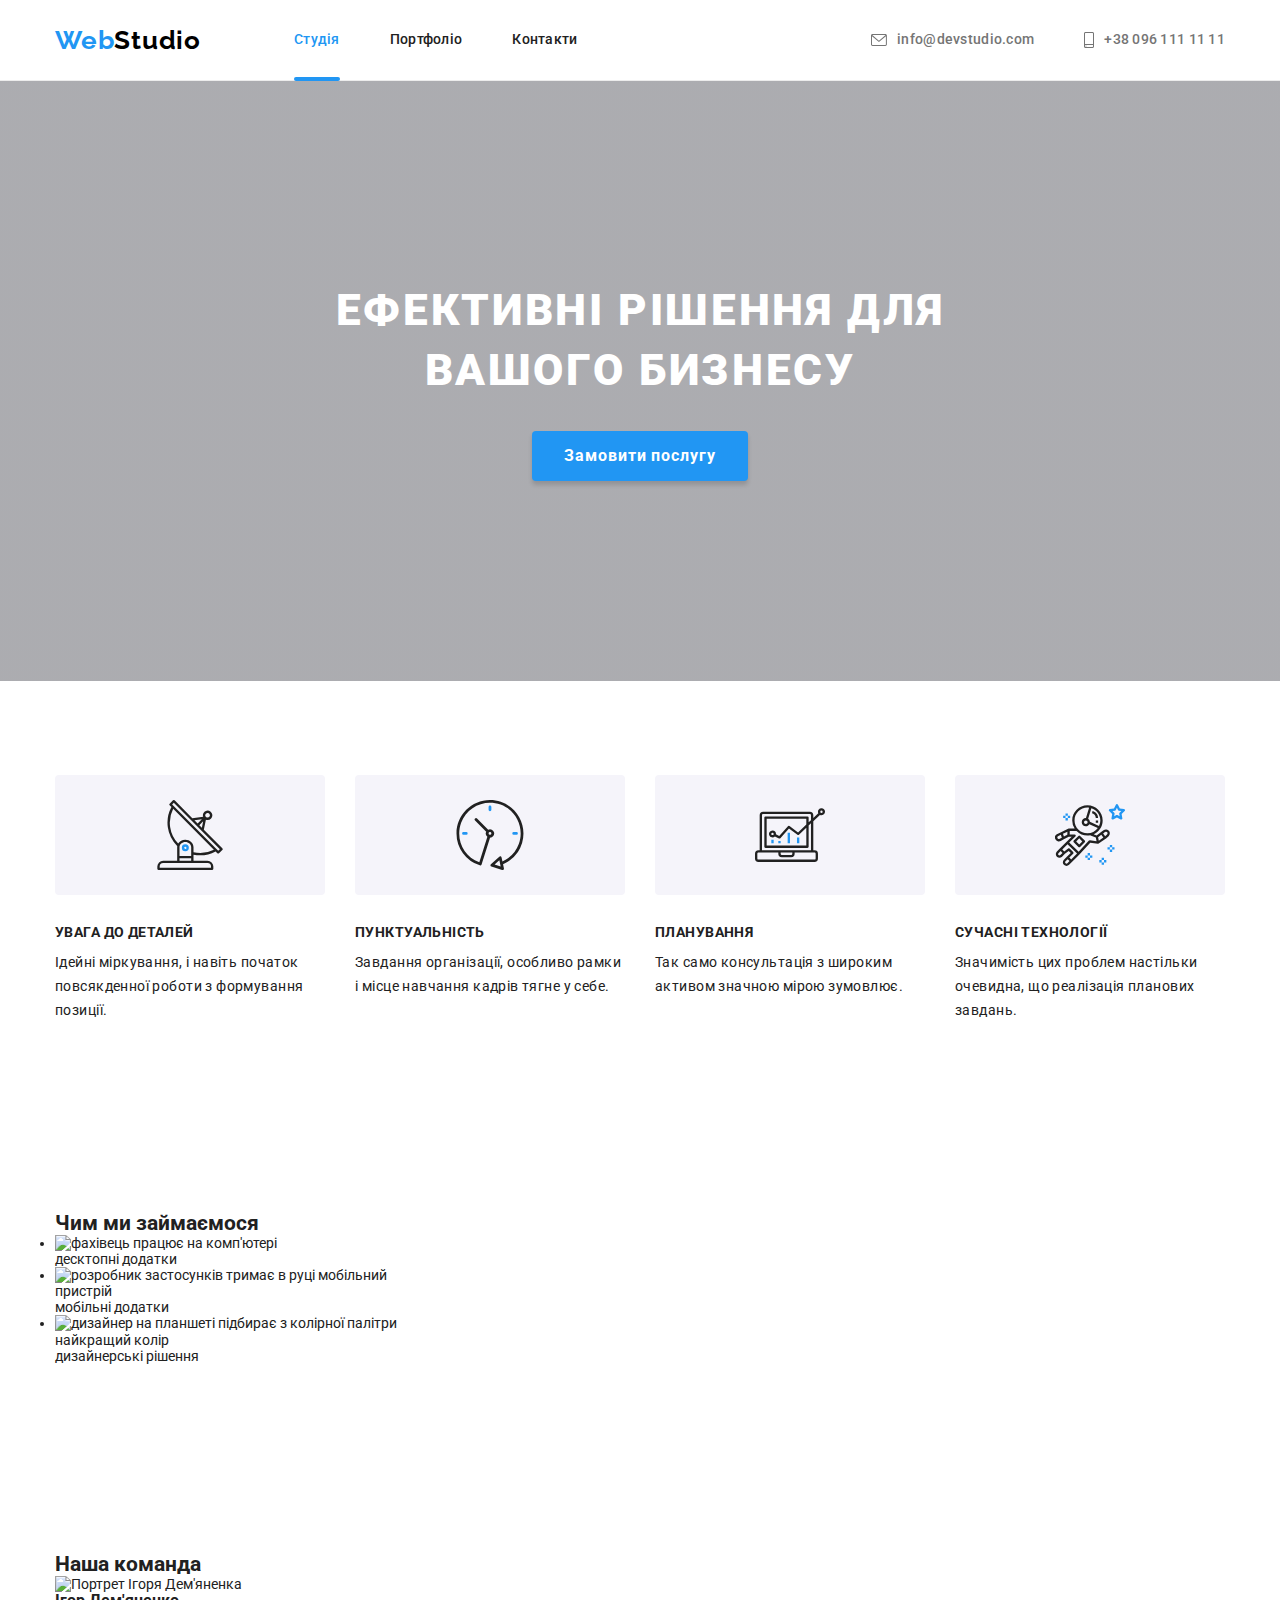
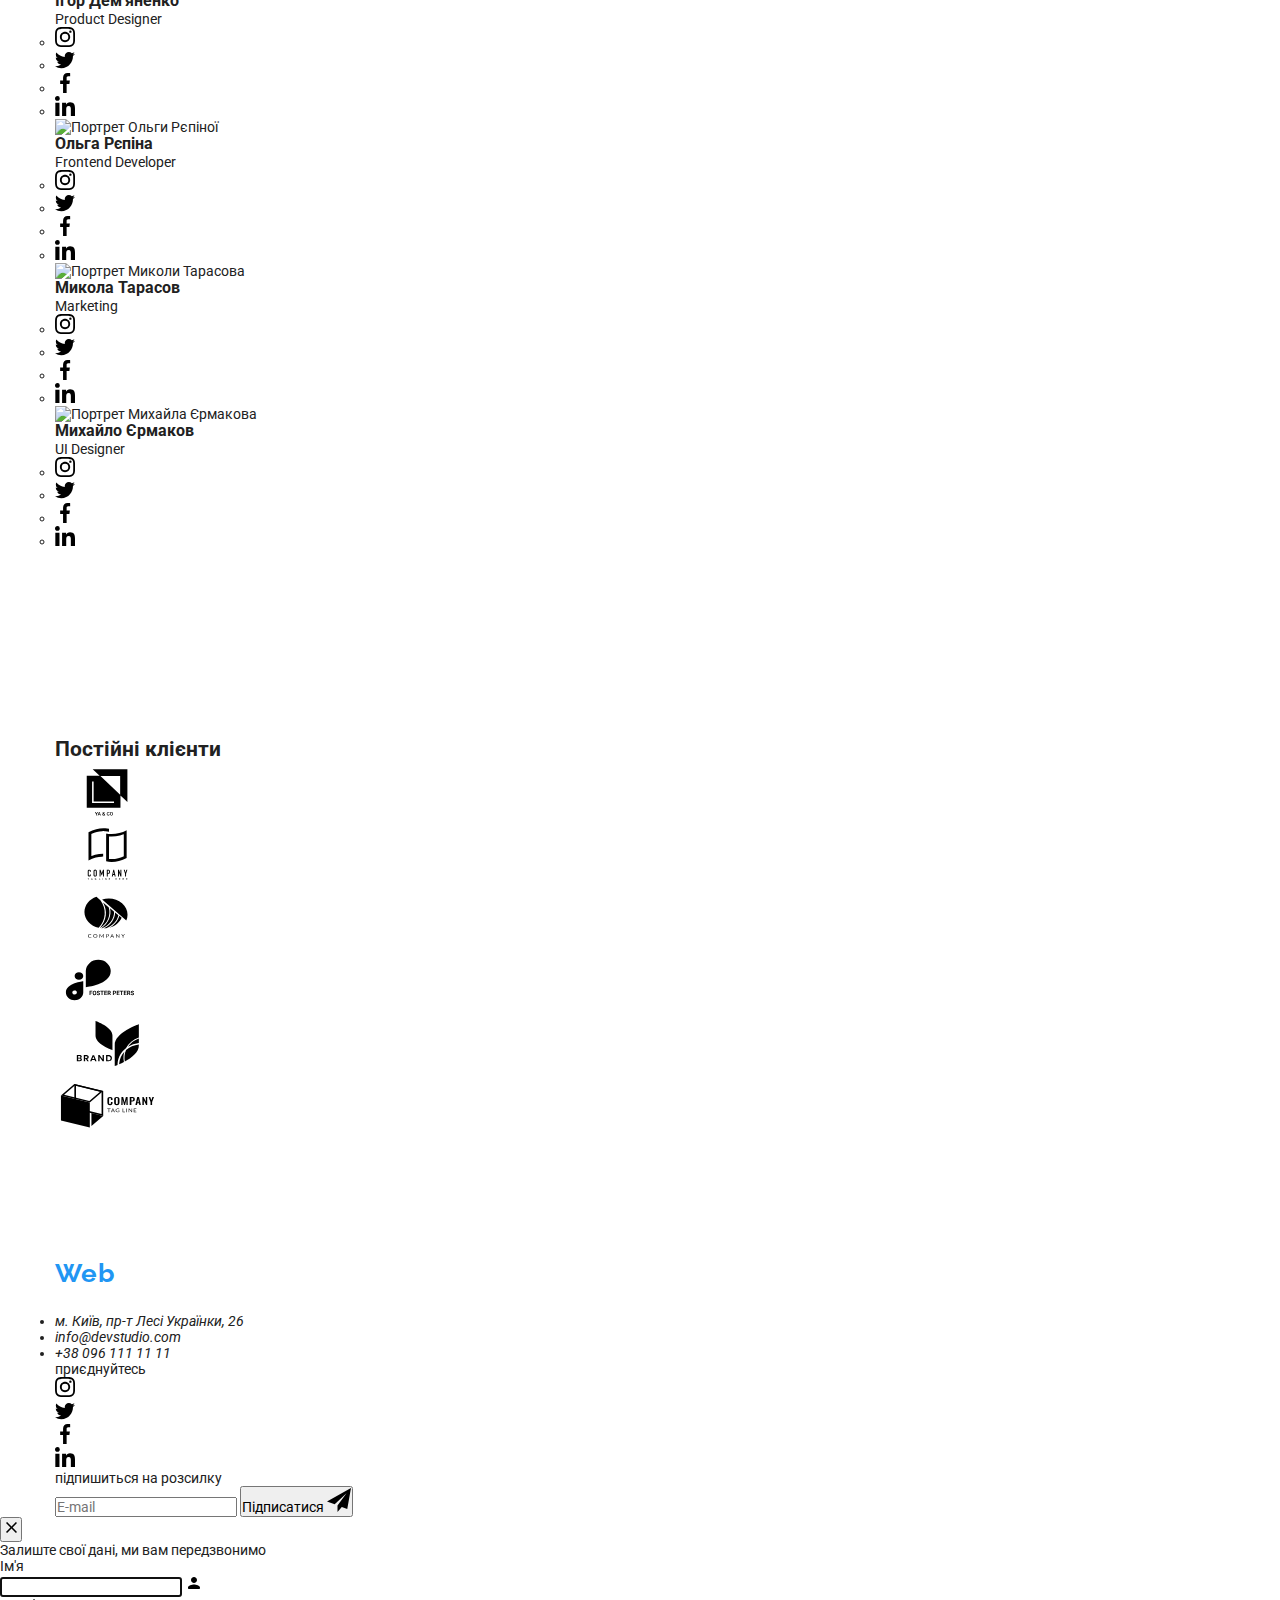
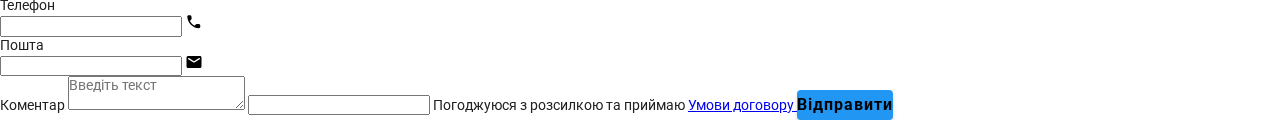
==== indexbem.html @ 8f5e022a "bem markup, SASS header, hero, features added" ====
<!DOCTYPE html>
<html lang="uk">
  <head>
    <meta charset="UTF-8" />
    <meta http-equiv="X-UA-Compatible" content="IE=edge" />
    <meta name="viewport" content="width=device-width, initial-scale=1.0" />
    <link rel="preconnect" href="https://fonts.googleapis.com" />
    <link rel="preconnect" href="https://fonts.gstatic.com" crossorigin />
    <link
      href="https://fonts.googleapis.com/css2?family=Raleway:wght@700&family=Roboto:wght@400;500;700;900&display=swap"
      rel="stylesheet"
    />
    <link
      rel="stylesheet"
      href="https://cdnjs.cloudflare.com/ajax/libs/modern-normalize/1.1.0/modern-normalize.min.css"
    />
    <title>Студія</title>
   <link rel="stylesheet" href="./css/main.min.css" />
  </head>
  <body>
    <header class="header">
      <div class="container">
        <nav class="header__nav">
          <a class="logo link" href="./index.html" lang="en"
            >Web<span class="logo--dark">Studio</span></a
          >
          <ul class="navigation list">
            <li class="navigation__item">
              <a class="navigation__link--current link" href="./index.html">Студія</a>
            </li>
            <li class="navigation__item">
              <a class="navigation__link link" href="./portfolio.html">Портфоліо</a>
            </li>
            <li class="navigation__item">
              <a class="navigation__link link" href="#">Контакти</a>
            </li>
          </ul>
        </nav>
        <ul class="header__contacts contacts list">
          <li class="contacts__item">
            <a class="contacts__link link" href="mailto:info@devstudio.com">
              <svg class="contacts__icon icon" width="16" height="12">
                <use href="./images/icons-sprite.svg#icon-envelope"></use>
              </svg>
              info@devstudio.com</a
            >
          </li>
          <li class="contacts__item">
            <a class="contacts__link link" href="tel:+380961111111">
              <svg class="contacts__icon icon" width="10" height="16">
                <use href="./images/icons-sprite.svg#icon-smartphone"></use>
              </svg>
              +38 096 111 11 11</a
            >
          </li>
        </ul>
      </div>
    </header>
    <main>
      <section class="hero">
        <div class="container">
          <h1 class="hero__title">Ефективні рішення для вашого бизнесу</h1>
          <button class="hero__btn btn" type="button" data-modal-open>
            Замовити послугу
          </button>
        </div>
      </section>
      <section class="section features">
        <div class="container">
          <h2 class="features__title visually-hidden">Особливості</h2>
          <ul class="features__list list">
            <li class="features__item">
              <div class="features__container">
                <svg width="70" height="70">
                  <use href="./images/icons-sprite.svg#icon-antenna"></use>
                </svg>
              </div>
              <h3 class="features__title">Увага до деталей</h3>
              <p class="features__text">
                Ідейні міркування, і навіть початок повсякденної роботи з
                формування позиції.
              </p>
            </li>
            <li class="features__item">
              <div class="features__container">
                <svg width="70" height="70">
                  <use href="./images/icons-sprite.svg#icon-clock"></use>
                </svg>
              </div>
              <h3 class="features__title">Пунктуальність</h3>
              <p class="features__text">
                Завдання організації, особливо рамки і місце навчання кадрів
                тягне у себе.
              </p>
            </li>
            <li class="features__item">
              <div class="features__container">
                <svg width="70" height="70">
                  <use href="./images/icons-sprite.svg#icon-diagram"></use>
                </svg>
              </div>
              <h3 class="features__title">Планування</h3>
              <p class="features__text">
                Так само консультація з широким активом значною мірою зумовлює.
              </p>
            </li>
            <li class="features__item">
              <div class="features__container">
                <svg width="70" height="70">
                  <use href="./images/icons-sprite.svg#icon-astronaut"></use>
                </svg>
              </div>
              <h3 class="features__title">Сучасні технології</h3>
              <p class="features__text">
                Значимість цих проблем настільки очевидна, що реалізація
                планових завдань.
              </p>
            </li>
          </ul>
        </div>
      </section>
      <section class="section activities">
        <div class="container">
          <h2 class="activities__title">Чим ми займаємося</h2>
          <ul class="activities__list">
            <li class="activities__item">
              <div class="thumb">
                <img
                  src="./images/box1.jpg"
                  alt="фахівець працює на комп'ютері"
                  width="370"
                />
                <span class="label">десктопні додатки</span>
              </div>
            </li>
            <li class="activities__item">
              <div class="thumb">
                <img
                  src="./images/box2.jpg"
                  alt="розробник застосунків тримає в руці мобільний пристрій"
                  width="370"
                />
                <span class="label">мобільні додатки</span>
              </div>
            </li>
            <li class="activities__item">
              <div class="thumb">
                <img
                  src="./images/box3.jpg"
                  alt="дизайнер на планшеті підбирає з колірної палітри найкращий колір"
                  width="370"
                />
                <span class="label">дизайнерські рішення</span>
              </div>
            </li>
          </ul>
        </div>
      </section>
      <section class="section team">
        <div class="container">
          <h2 class="team__title">Наша команда</h2>
          <ul class="team__list list">
            <li class="team__item">
              <img
                src="./images/ihor_demianenko.jpg"
                alt="Портрет Ігоря Дем'яненка"
                width="270"
              />
              <div class="team__item-card">
                <h3 class="team__item-title">Ігор Дем'яненко</h3>
                <p class="team__item-text" lang="en">Product Designer</p>
                <ul class="social__list">
                  <li class="social__item">
                    <a
                      class="social__link link"
                      href="https://www.instagram.com/"
                      target="_blank"
                      rel="noopener noreferrer"
                    >
                      <svg class="icon" width="20" height="20">
                        <use
                          href="./images/icons-sprite.svg#icon-instagram"
                        ></use>
                      </svg>
                    </a>
                  </li>
                  <li class="social__item">
                    <a
                      class="social__link link"
                      href="https://www.twitter.com/"
                      target="_blank"
                      rel="noopener noreferrer"
                    >
                      <svg class="icon" width="20" height="20">
                        <use
                          href="./images/icons-sprite.svg#icon-twitter"
                        ></use>
                      </svg>
                    </a>
                  </li>
                  <li class="social__item">
                    <a
                      class="social__link link"
                      href="https://www.facebook.com/"
                      target="_blank"
                      rel="noopener noreferrer"
                    >
                      <svg class="icon" width="20" height="20">
                        <use
                          href="./images/icons-sprite.svg#icon-facebook"
                        ></use>
                      </svg>
                    </a>
                  </li>
                  <li class="social__item">
                    <a
                      class="social__link link"
                      href="https://www.linkedin.com/"
                      target="_blank"
                      rel="noopener noreferrer"
                    >
                      <svg class="icon" width="20" height="20">
                        <use
                          href="./images/icons-sprite.svg#icon-linkedin"
                        ></use>
                      </svg>
                    </a>
                  </li>
                </ul>
              </div>
            </li>
            <li class="team-item">
              <img
                src="./images/olha_repina.jpg"
                alt="Портрет Ольги Рєпіної"
                width="270"
              />
              <div class="team-item-card">
                <h3 class="team-item-title">Ольга Рєпіна</h3>
                <p class="team-text" lang="en">Frontend Developer</p>
                <ul class="social__list">
                  <li class="social__item">
                    <a
                      class="social__link link"
                      href="https://www.instagram.com/"
                      target="_blank"
                      rel="noopener noreferrer"
                    >
                      <svg class="icon" width="20" height="20">
                        <use
                          href="./images/icons-sprite.svg#icon-instagram"
                        ></use>
                      </svg>
                    </a>
                  </li>
                  <li class="social__item">
                    <a
                      class="social__link link"
                      href="https://www.twitter.com/"
                      target="_blank"
                      rel="noopener noreferrer"
                    >
                      <svg class="icon" width="20" height="20">
                        <use
                          href="./images/icons-sprite.svg#icon-twitter"
                        ></use>
                      </svg>
                    </a>
                  </li>
                  <li class="social__item">
                    <a
                      class="social__link link"
                      href="https://www.facebook.com/"
                      target="_blank"
                      rel="noopener noreferrer"
                    >
                      <svg class="icon" width="20" height="20">
                        <use
                          href="./images/icons-sprite.svg#icon-facebook"
                        ></use>
                      </svg>
                    </a>
                  </li>
                  <li class="social__item">
                    <a
                      class="social__link link"
                      href="https://www.linkedin.com/"
                      target="_blank"
                      rel="noopener noreferrer"
                    >
                      <svg class="icon" width="20" height="20">
                        <use
                          href="./images/icons-sprite.svg#icon-linkedin"
                        ></use>
                      </svg>
                    </a>
                  </li>
                </ul>
              </div>
            </li>
            <li class="team-item">
              <img
                src="./images/mykola_tarasov.jpg"
                alt="Портрет Миколи Тарасова"
                width="270"
              />
              <div class="team-item-card">
                <h3 class="team-item-title">Микола Тарасов</h3>
                <p class="team-text" lang="en">Marketing</p>
                <ul class="social__list">
                  <li class="social__item">
                    <a
                      class="social__link link"
                      href="https://www.instagram.com/"
                      target="_blank"
                      rel="noopener noreferrer"
                    >
                      <svg class="icon" width="20" height="20">
                        <use
                          href="./images/icons-sprite.svg#icon-instagram"
                        ></use>
                      </svg>
                    </a>
                  </li>
                  <li class="social__item">
                    <a
                      class="social__link link"
                      href="https://www.twitter.com/"
                      target="_blank"
                      rel="noopener noreferrer"
                    >
                      <svg class="icon" width="20" height="20">
                        <use
                          href="./images/icons-sprite.svg#icon-twitter"
                        ></use>
                      </svg>
                    </a>
                  </li>
                  <li class="social__item">
                    <a
                      class="social__link link"
                      href="https://www.facebook.com/"
                      target="_blank"
                      rel="noopener noreferrer"
                    >
                      <svg class="icon" width="20" height="20">
                        <use
                          href="./images/icons-sprite.svg#icon-facebook"
                        ></use>
                      </svg>
                    </a>
                  </li>
                  <li class="social__item">
                    <a
                      class="social__link link"
                      href="https://www.linkedin.com/"
                      target="_blank"
                      rel="noopener noreferrer"
                    >
                      <svg class="icon" width="20" height="20">
                        <use
                          href="./images/icons-sprite.svg#icon-linkedin"
                        ></use>
                      </svg>
                    </a>
                  </li>
                </ul>
              </div>
            </li>
            <li class="team-item">
              <img
                src="./images/mykhailo_yermakov.jpg"
                alt="Портрет Михайла Єрмакова"
                width="270"
              />
              <div class="team-item-card">
                <h3 class="team-item-title">Михайло Єрмаков</h3>
                <p class="team-text" lang="en">UI Designer</p>
                <ul class="social__list">
                  <li class="social__item">
                    <a
                      class="social__link link"
                      href="https://www.instagram.com/"
                      target="_blank"
                      rel="noopener noreferrer"
                    >
                      <svg class="icon" width="20" height="20">
                        <use
                          href="./images/icons-sprite.svg#icon-instagram"
                        ></use>
                      </svg>
                    </a>
                  </li>
                  <li class="social__item">
                    <a
                      class="social__link link"
                      href="https://www.twitter.com/"
                      target="_blank"
                      rel="noopener noreferrer"
                    >
                      <svg class="icon" width="20" height="20">
                        <use
                          href="./images/icons-sprite.svg#icon-twitter"
                        ></use>
                      </svg>
                    </a>
                  </li>
                  <li class="social__item">
                    <a
                      class="social__link link"
                      href="https://www.facebook.com/"
                      target="_blank"
                      rel="noopener noreferrer"
                    >
                      <svg class="icon" width="20" height="20">
                        <use
                          href="./images/icons-sprite.svg#icon-facebook"
                        ></use>
                      </svg>
                    </a>
                  </li>
                  <li class="social__item">
                    <a
                      class="social__link link"
                      href="https://www.linkedin.com/"
                      target="_blank"
                      rel="noopener noreferrer"
                    >
                      <svg class="icon" width="20" height="20">
                        <use
                          href="./images/icons-sprite.svg#icon-linkedin"
                        ></use>
                      </svg>
                    </a>
                  </li>
                </ul>
              </div>
            </li>
          </ul>
        </div>
      </section>
      <section class="section">
        <div class="container">
          <h2 class="clients__title">Постійні клієнти</h2>
          <ul class="clients__list list">
            <li class="clients__item">
              <a
                class="clients__link"
                href="#"
                target="_blank"
                rel="noopener noreferrer"
              >
                <svg class="icon" width="106" height="60">
                  <use
                    href="./images/icons-sprite.svg#icon-logo-client-1"
                  ></use>
                </svg>
              </a>
            </li>

            <li class="clients__item">
              <a
                class="clients__link"
                href="#"
                target="_blank"
                rel="noopener noreferrer"
              >
                <svg class="icon" width="106" height="60">
                  <use
                    href="./images/icons-sprite.svg#icon-logo-client-2"
                  ></use>
                </svg>
              </a>
            </li>

            <li class="clients__item">
              <a
                class="clients__link"
                href="#"
                target="_blank"
                rel="noopener noreferrer"
              >
                <svg class="icon" width="106" height="60">
                  <use
                    href="./images/icons-sprite.svg#icon-logo-client-3"
                  ></use>
                </svg>
              </a>
            </li>

            <li class="clients__item">
              <a
                class="clients__link"
                href="#"
                target="_blank"
                rel="noopener noreferrer"
              >
                <svg class="icon" width="106" height="60">
                  <use
                    href="./images/icons-sprite.svg#icon-logo-client-4"
                  ></use>
                </svg>
              </a>
            </li>

            <li class="clients__item">
              <a
                class="clients__link"
                href="#"
                target="_blank"
                rel="noopener noreferrer"
              >
                <svg class="icon" width="106" height="60">
                  <use
                    href="./images/icons-sprite.svg#icon-logo-client-5"
                  ></use>
                </svg>
              </a>
            </li>

            <li class="clients__item">
              <a
                class="clients__link"
                href="#"
                target="_blank"
                rel="noopener noreferrer"
              >
                <svg class="icon" width="106" height="60">
                  <use
                    href="./images/icons-sprite.svg#icon-logo-client-6"
                  ></use>
                </svg>
              </a>
            </li>
          </ul>
        </div>
      </section>
    </main>
    <footer class="footer">
      <div class="container footer__container">
        <div class="footer__address">
          <a class="logo link" href="./index.html" lang="en"
            >Web<span class="logo--light">Studio</span></a
          >
          <address class="address">
            <ul class="address__list">
              <li class="address__item">
                <a
                  class="address__link link"
                  href="https://goo.gl/maps/zViUr5ABomGoPzUZA"
                  target="_blank"
                  rel="noopener noreferrer"
                >
                  м. Київ, пр-т Лесі Українки, 26
                </a>
              </li>
              <li class="address__item">
                <a
                  class="address__link link"
                  href="mailto:info@devstudio.com"
                  >info@devstudio.com</a
                >
              </li>
              <li class="address__item">
                <a class="address__link link" href="tel:+380961111111"
                  >+38 096 111 11 11</a
                >
              </li>
            </ul>
          </address>
        </div>
        <div class="socials__container">
          <p class="socials__title">приєднуйтесь</p>
          <ul class="social__list list">
            <li class="social__item">
              <a
                class="social__link link"
                href="https://www.instagram.com/"
                target="_blank"
                rel="noopener noreferrer"
              >
                <svg class="social__icon" width="20" height="20">
                  <use href="./images/icons-sprite.svg#icon-instagram"></use>
                </svg>
              </a>
            </li>
            <li class="social__item">
              <a
                class="social__link link"
                href="https://www.twitter.com/"
                target="_blank"
                rel="noopener noreferrer"
              >
                <svg class="social__icon" width="20" height="20">
                  <use href="./images/icons-sprite.svg#icon-twitter"></use>
                </svg>
              </a>
            </li>
            <li class="social__item">
              <a
                class="social__link link"
                href="https://www.facebook.com/"
                target="_blank"
                rel="noopener noreferrer"
              >
                <svg class="social__icon" width="20" height="20">
                  <use href="./images/icons-sprite.svg#icon-facebook"></use>
                </svg>
              </a>
            </li>
            <li class="social__item">
              <a
                class="social__link link"
                href="https://www.linkedin.com/"
                target="_blank"
                rel="noopener noreferrer"
              >
                <svg class="social__icon" width="20" height="20">
                  <use href="./images/icons-sprite.svg#icon-linkedin"></use>
                </svg>
              </a>
            </li>
          </ul>
        </div>
        <div class="subscribe__container">
          <div class="subscribe__input-wrap">
          <p class="subscribe__title">підпишиться на розсилку</p>
          <form class="subscribe__form" action="#">
            <label class="subscribe__email-label">
              <input class="subscribe__input" type="email" name="subscribe-input" placeholder="E-mail"/>
            </label>
            <button class="subscribe__btn" type="submit">Підписатися
              <svg class="subscribe__btn-icon" width="24" height="24">
                <use href="./images/icons-sprite.svg#icon-send"></use>
              </svg>
            </button>
        </form>

        </div>
      </div>
    </footer>
    <div class=" modal backdrop is-hidden" data-modal>
      <div class="modal__body">
        <button class="modal__close-btn" type="button" data-modal-close>
          <svg class="modal__close-icon" width="18" height="18">
            <use href="./images/icons-sprite.svg#icon-close-btn"></use>
          </svg>
        </button>
        <div class="modal__wrap">
          <p class="modal__title">Залиште свої дані, ми вам передзвонимо</p>
          <form class="form" name="data-form" action="#" >
            
              <label class="form__label" for="username">Ім'я</label>
              <div class="form__input">
                <input id="username" type="text" name="user-data" autofocus />
                <svg class="form__icon" width="18" height="18">
                  <use href="./images/icons-sprite.svg#icon-person"></use>
                </svg>
              </div>

              <label class="form__label" for="usertel">Телефон</label>
              <div class="form__input">
                <input id="usertel" type="tel" name="user-data" />
                <svg class="form__icon" width="18" height="18">
                  <use href="./images/icons-sprite.svg#icon-phone"></use>
                </svg>
              </div>
            
              <label class="form__label" for="useremail">Пошта</label>
              <div class="form__input">
                <input id="useremail" type="email" name="user-data" />
                <svg class="form__icon" width="18" height="18">
                  <use href="./images/icons-sprite.svg#icon-email"></use>
                </svg>
              </div>
            
              <label class="form__label" for="user-comment">Коментар</label>
                <textarea
                id="user-comment"
                type="texrarea"
                name="user-data"
                placeholder="Введіть текст" autocomplete="off"
              ></textarea>
              <label class="checkbox">
                <input class="checkbox__icon accept" width="16" height="15">
                  <use href="./images/icons-sprite.svg#icon-check"></use>
                </svg>
             Погоджуюся з розсилкою та приймаю <a class="checkbox__terms" href="#"> Умови договору </a>
              </label>
              <button class="checkbox__submit btn" type="submit">Відправити</button>
          </form>
      </div>
    </div>
    <script src="./js/modal.js"></script>
  </body>
</html>
---- css/main.min.css ----
*{margin:0;padding:0}body{font-family:"Roboto",sans-serif;font-size:14px;color:#212121;background-color:#fff}.link{text-decoration:none;color:inherit;-webkit-transition:color 250ms cubic-bezier(0.4, 0, 0.2, 1),-webkit-box-shadow 250ms cubic-bezier(0.4, 0, 0.2, 1);transition:color 250ms cubic-bezier(0.4, 0, 0.2, 1),-webkit-box-shadow 250ms cubic-bezier(0.4, 0, 0.2, 1);transition:color 250ms cubic-bezier(0.4, 0, 0.2, 1),box-shadow 250ms cubic-bezier(0.4, 0, 0.2, 1);transition:color 250ms cubic-bezier(0.4, 0, 0.2, 1),box-shadow 250ms cubic-bezier(0.4, 0, 0.2, 1),-webkit-box-shadow 250ms cubic-bezier(0.4, 0, 0.2, 1)}.list{list-style:none}img{display:block;max-width:100%;height:auto}h1,h2,h3,h4,h5,h6{margin:0;padding:0}.visually-hidden{position:absolute;white-space:nowrap;width:1px;height:1px;overflow:hidden;border:0;padding:0;clip:rect(0 0 0 0);-webkit-clip-path:inset(50%);clip-path:inset(50%);margin:-1px}button{cursor:pointer}.section{padding:94px 0}.container{max-width:1200px;margin:0 auto;padding:0 15px}.header{border-bottom:1px solid #ececec}.header__nav{display:-webkit-box;display:-ms-flexbox;display:flex;-webkit-box-align:center;-ms-flex-align:center;align-items:center}.header__contacts{margin-left:auto}.header .container{display:-webkit-box;display:-ms-flexbox;display:flex;-webkit-box-align:center;-ms-flex-align:center;align-items:center}.logo{display:inline-block;font-family:"Raleway",sans-serif;font-weight:700;font-size:26px;line-height:1.19;letter-spacing:.03em;color:#2196f3;padding:24px 0;margin-right:93px}.logo--dark{color:#000}.logo--light{color:#fff}.navigation{display:-webkit-box;display:-ms-flexbox;display:flex;-webkit-box-align:center;-ms-flex-align:center;align-items:center;gap:50px}.navigation__link,.navigation__link--current{display:block;padding:32px 0;font-weight:500;line-height:1.14;letter-spacing:.02em}.navigation__link:hover,.navigation__link:focus,.navigation__link--current:hover,.navigation__link--current:focus{color:#2196f3}.navigation__link--current,.navigation__link--current--current{position:relative;color:#2196f3}.navigation__link--current::after,.navigation__link--current--current::after{display:inline-block;position:absolute;content:"";width:100%;height:4px;left:0;bottom:-1px;background-color:#2196f3;border-radius:2px}.contacts{display:-webkit-box;display:-ms-flexbox;display:flex;-webkit-box-align:center;-ms-flex-align:center;align-items:center;color:#757575;margin-left:auto;gap:50px}.contacts__item{display:-webkit-box;display:-ms-flexbox;display:flex;-webkit-box-align:center;-ms-flex-align:center;align-items:center;gap:50px}.contacts__link{display:-webkit-box;display:-ms-flexbox;display:flex;-webkit-box-align:center;-ms-flex-align:center;align-items:center;font-weight:500;line-height:1.14;letter-spacing:.02em;padding:32px 0;gap:10px}.contacts__link:hover,.contacts__link:focus{color:#2196f3}.contacts__icon{fill:currentColor}.hero{background-color:var(--hero-bg-color);background-image:-webkit-gradient(linear, left top, left bottom, from(rgba(47, 48, 58, 0.4)), to(rgba(47, 48, 58, 0.4))),url("../images/hero-bg-img.jpg");background-image:linear-gradient(rgba(47, 48, 58, 0.4), rgba(47, 48, 58, 0.4)),url("../images/hero-bg-img.jpg");max-width:1600px;background-repeat:no-repeat;background-size:cover;background-position:center;margin:0 auto;padding:200px 0;text-align:center}.hero__title{margin:0 auto 30px;max-width:696px;font-weight:900;font-size:44px;line-height:1.36;letter-spacing:.06em;text-transform:uppercase;color:#fff}.hero__btn{padding:10px 32px;color:#fff}.btn{cursor:pointer;font-family:inherit;font-weight:700;font-size:16px;line-height:1.9;letter-spacing:.06em;background-color:#2196f3;border:none;-webkit-box-shadow:0px 4px 4px rgba(0,0,0,.15);box-shadow:0px 4px 4px rgba(0,0,0,.15);border-radius:4px;-webkit-transition:background-color 250ms cubic-bezier(0.4, 0, 0.2, 1),color 250ms cubic-bezier(0.4, 0, 0.2, 1),-webkit-box-shadow 250ms cubic-bezier(0.4, 0, 0.2, 1);transition:background-color 250ms cubic-bezier(0.4, 0, 0.2, 1),color 250ms cubic-bezier(0.4, 0, 0.2, 1),-webkit-box-shadow 250ms cubic-bezier(0.4, 0, 0.2, 1);transition:background-color 250ms cubic-bezier(0.4, 0, 0.2, 1),color 250ms cubic-bezier(0.4, 0, 0.2, 1),box-shadow 250ms cubic-bezier(0.4, 0, 0.2, 1);transition:background-color 250ms cubic-bezier(0.4, 0, 0.2, 1),color 250ms cubic-bezier(0.4, 0, 0.2, 1),box-shadow 250ms cubic-bezier(0.4, 0, 0.2, 1),-webkit-box-shadow 250ms cubic-bezier(0.4, 0, 0.2, 1)}.btn:hover,.btn:focus{background-color:#188ce8}.features__list{display:-webkit-box;display:-ms-flexbox;display:flex;gap:30px}.features__item{width:270px}.features__container{display:-webkit-box;display:-ms-flexbox;display:flex;-webkit-box-align:center;-ms-flex-align:center;align-items:center;-webkit-box-pack:center;-ms-flex-pack:center;justify-content:center;width:270px;height:120px;background-color:#f5f4fa;border-radius:4px;margin-bottom:30px}.features__title{font-size:inherit;font-weight:700;line-height:1.14;letter-spacing:.03em;text-transform:uppercase;margin-bottom:10px}.features__text{line-height:1.71;letter-spacing:.03em}/*# sourceMappingURL=main.min.css.map */
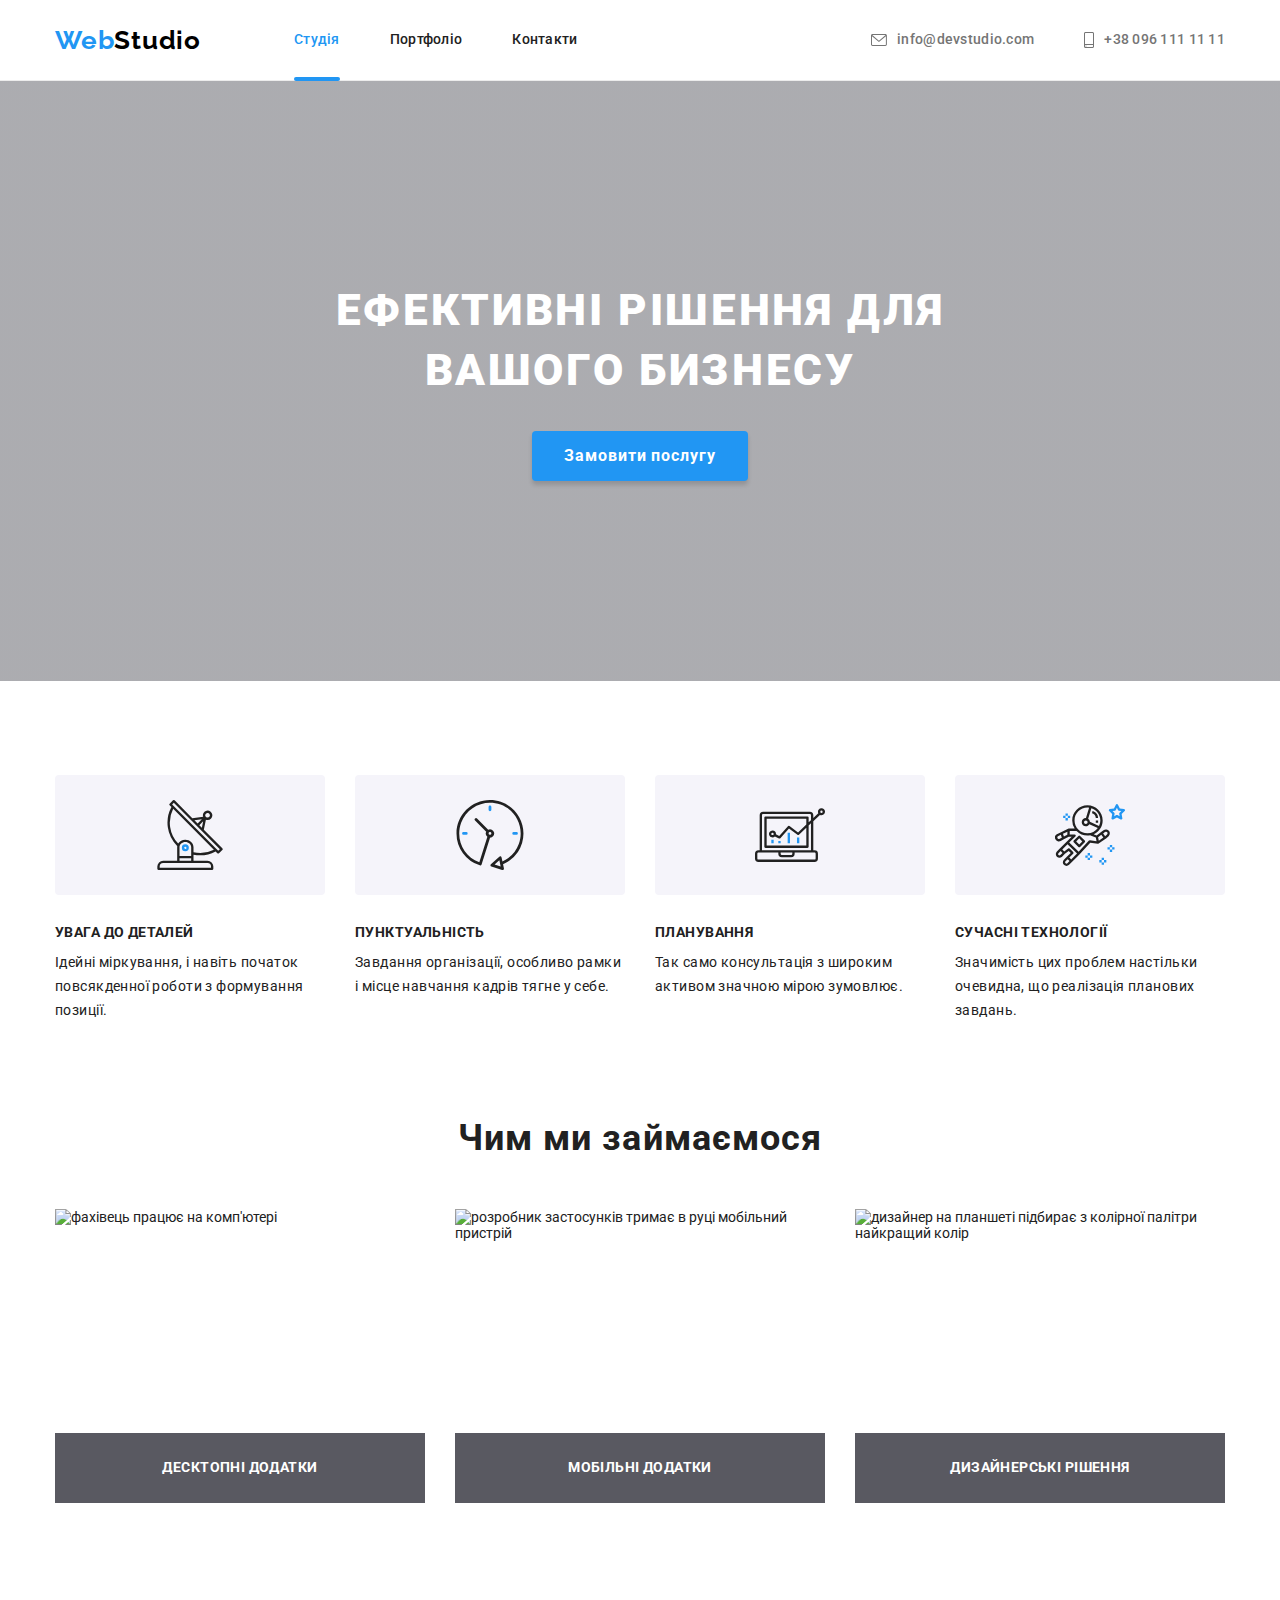
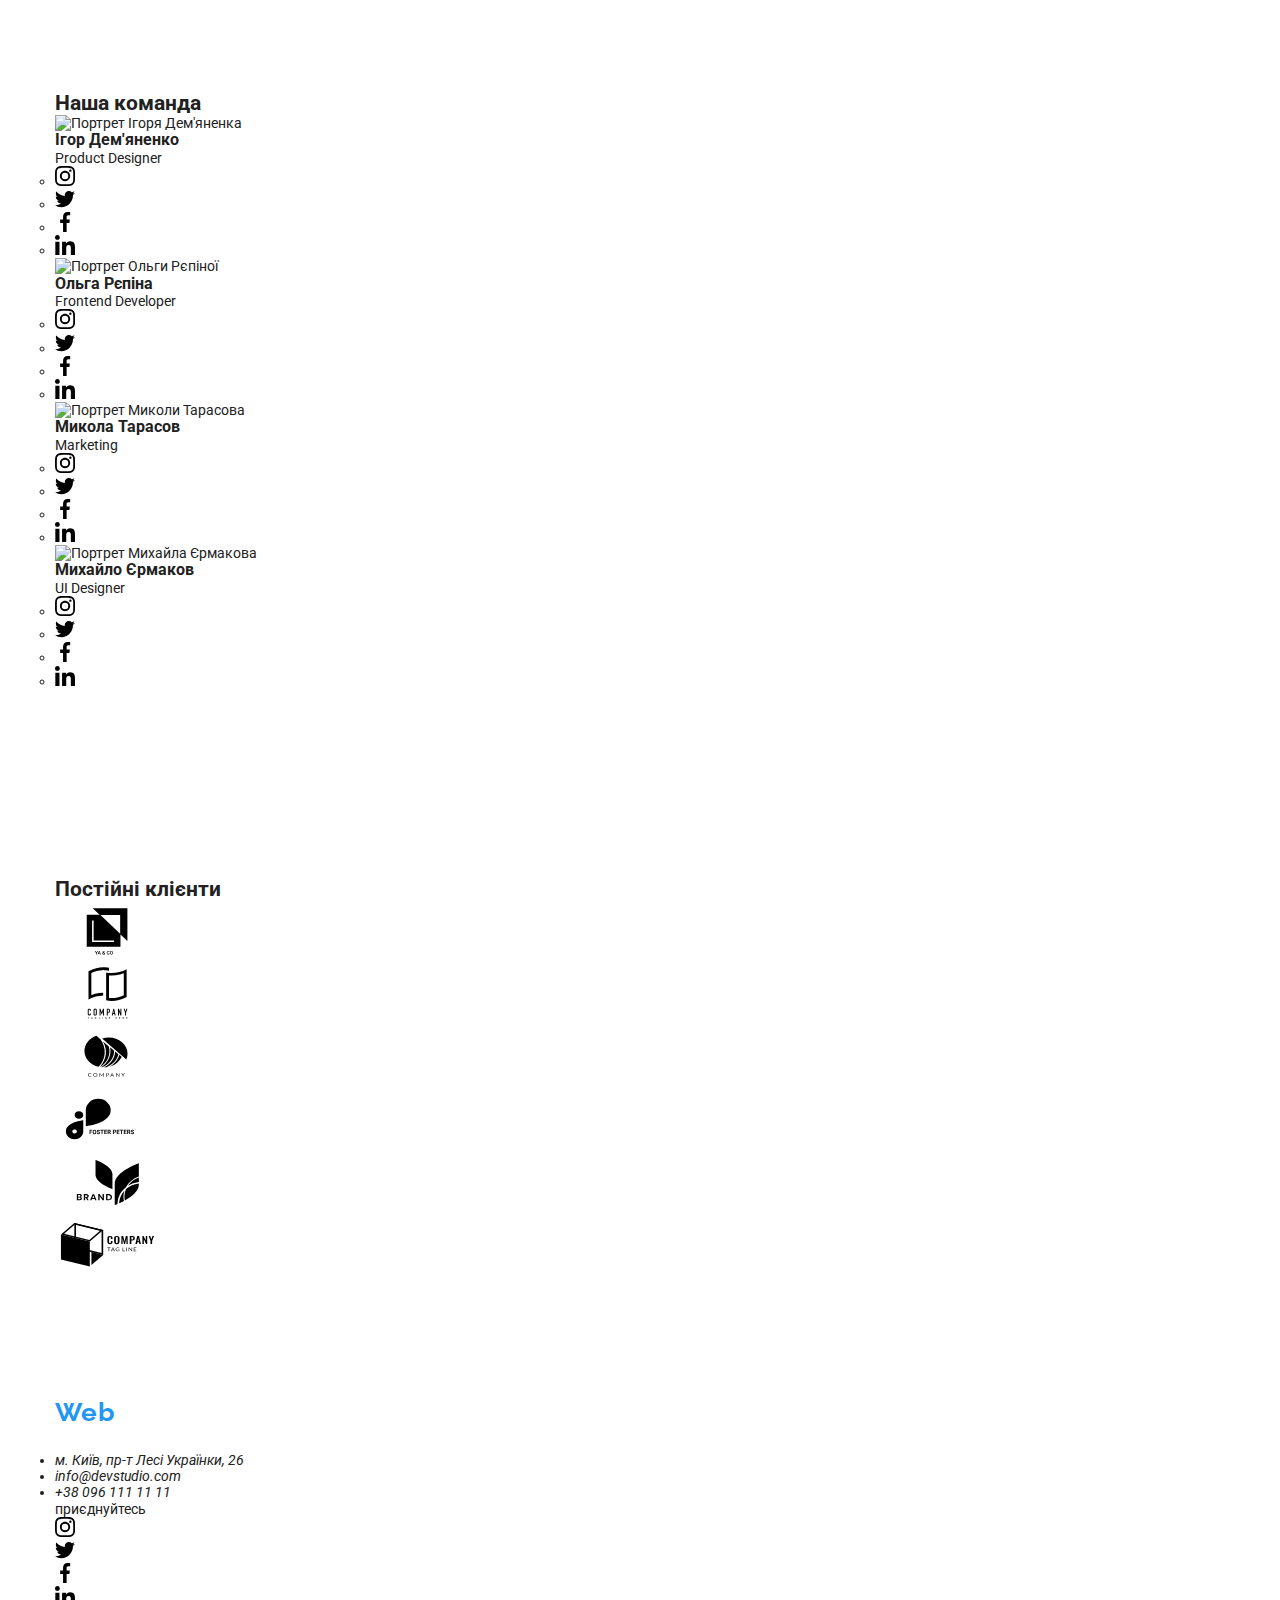
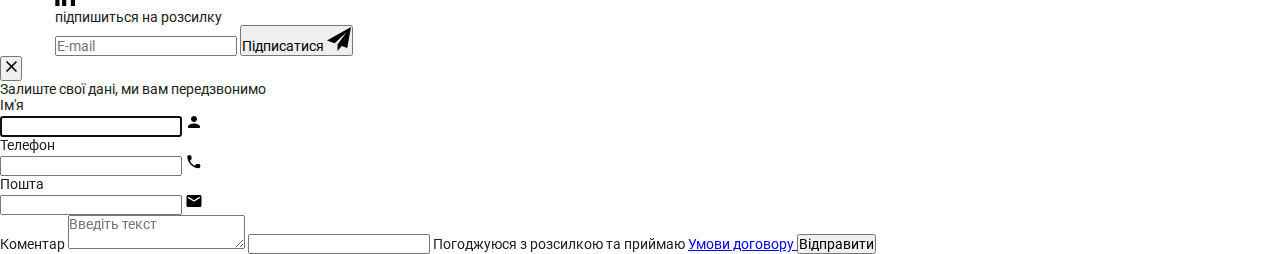
==== commit f28ce39d: "activities added" ====
--- a/indexbem.html
+++ b/indexbem.html
@@ -122,8 +122,8 @@
       <section class="section activities">
         <div class="container">
           <h2 class="activities__title">Чим ми займаємося</h2>
-          <ul class="activities__list">
-            <li class="activities__item">
+          <ul class="activities__list list">
+            <li>
               <div class="thumb">
                 <img
                   src="./images/box1.jpg"
--- a/css/main.min.css
+++ b/css/main.min.css
@@ -1 +1 @@
-*{margin:0;padding:0}body{font-family:"Roboto",sans-serif;font-size:14px;color:#212121;background-color:#fff}.link{text-decoration:none;color:inherit;-webkit-transition:color 250ms cubic-bezier(0.4, 0, 0.2, 1),-webkit-box-shadow 250ms cubic-bezier(0.4, 0, 0.2, 1);transition:color 250ms cubic-bezier(0.4, 0, 0.2, 1),-webkit-box-shadow 250ms cubic-bezier(0.4, 0, 0.2, 1);transition:color 250ms cubic-bezier(0.4, 0, 0.2, 1),box-shadow 250ms cubic-bezier(0.4, 0, 0.2, 1);transition:color 250ms cubic-bezier(0.4, 0, 0.2, 1),box-shadow 250ms cubic-bezier(0.4, 0, 0.2, 1),-webkit-box-shadow 250ms cubic-bezier(0.4, 0, 0.2, 1)}.list{list-style:none}img{display:block;max-width:100%;height:auto}h1,h2,h3,h4,h5,h6{margin:0;padding:0}.visually-hidden{position:absolute;white-space:nowrap;width:1px;height:1px;overflow:hidden;border:0;padding:0;clip:rect(0 0 0 0);-webkit-clip-path:inset(50%);clip-path:inset(50%);margin:-1px}button{cursor:pointer}.section{padding:94px 0}.container{max-width:1200px;margin:0 auto;padding:0 15px}.header{border-bottom:1px solid #ececec}.header__nav{display:-webkit-box;display:-ms-flexbox;display:flex;-webkit-box-align:center;-ms-flex-align:center;align-items:center}.header__contacts{margin-left:auto}.header .container{display:-webkit-box;display:-ms-flexbox;display:flex;-webkit-box-align:center;-ms-flex-align:center;align-items:center}.logo{display:inline-block;font-family:"Raleway",sans-serif;font-weight:700;font-size:26px;line-height:1.19;letter-spacing:.03em;color:#2196f3;padding:24px 0;margin-right:93px}.logo--dark{color:#000}.logo--light{color:#fff}.navigation{display:-webkit-box;display:-ms-flexbox;display:flex;-webkit-box-align:center;-ms-flex-align:center;align-items:center;gap:50px}.navigation__link,.navigation__link--current{display:block;padding:32px 0;font-weight:500;line-height:1.14;letter-spacing:.02em}.navigation__link:hover,.navigation__link:focus,.navigation__link--current:hover,.navigation__link--current:focus{color:#2196f3}.navigation__link--current,.navigation__link--current--current{position:relative;color:#2196f3}.navigation__link--current::after,.navigation__link--current--current::after{display:inline-block;position:absolute;content:"";width:100%;height:4px;left:0;bottom:-1px;background-color:#2196f3;border-radius:2px}.contacts{display:-webkit-box;display:-ms-flexbox;display:flex;-webkit-box-align:center;-ms-flex-align:center;align-items:center;color:#757575;margin-left:auto;gap:50px}.contacts__item{display:-webkit-box;display:-ms-flexbox;display:flex;-webkit-box-align:center;-ms-flex-align:center;align-items:center;gap:50px}.contacts__link{display:-webkit-box;display:-ms-flexbox;display:flex;-webkit-box-align:center;-ms-flex-align:center;align-items:center;font-weight:500;line-height:1.14;letter-spacing:.02em;padding:32px 0;gap:10px}.contacts__link:hover,.contacts__link:focus{color:#2196f3}.contacts__icon{fill:currentColor}.hero{background-color:var(--hero-bg-color);background-image:-webkit-gradient(linear, left top, left bottom, from(rgba(47, 48, 58, 0.4)), to(rgba(47, 48, 58, 0.4))),url("../images/hero-bg-img.jpg");background-image:linear-gradient(rgba(47, 48, 58, 0.4), rgba(47, 48, 58, 0.4)),url("../images/hero-bg-img.jpg");max-width:1600px;background-repeat:no-repeat;background-size:cover;background-position:center;margin:0 auto;padding:200px 0;text-align:center}.hero__title{margin:0 auto 30px;max-width:696px;font-weight:900;font-size:44px;line-height:1.36;letter-spacing:.06em;text-transform:uppercase;color:#fff}.hero__btn{padding:10px 32px;color:#fff}.btn{cursor:pointer;font-family:inherit;font-weight:700;font-size:16px;line-height:1.9;letter-spacing:.06em;background-color:#2196f3;border:none;-webkit-box-shadow:0px 4px 4px rgba(0,0,0,.15);box-shadow:0px 4px 4px rgba(0,0,0,.15);border-radius:4px;-webkit-transition:background-color 250ms cubic-bezier(0.4, 0, 0.2, 1),color 250ms cubic-bezier(0.4, 0, 0.2, 1),-webkit-box-shadow 250ms cubic-bezier(0.4, 0, 0.2, 1);transition:background-color 250ms cubic-bezier(0.4, 0, 0.2, 1),color 250ms cubic-bezier(0.4, 0, 0.2, 1),-webkit-box-shadow 250ms cubic-bezier(0.4, 0, 0.2, 1);transition:background-color 250ms cubic-bezier(0.4, 0, 0.2, 1),color 250ms cubic-bezier(0.4, 0, 0.2, 1),box-shadow 250ms cubic-bezier(0.4, 0, 0.2, 1);transition:background-color 250ms cubic-bezier(0.4, 0, 0.2, 1),color 250ms cubic-bezier(0.4, 0, 0.2, 1),box-shadow 250ms cubic-bezier(0.4, 0, 0.2, 1),-webkit-box-shadow 250ms cubic-bezier(0.4, 0, 0.2, 1)}.btn:hover,.btn:focus{background-color:#188ce8}.features__list{display:-webkit-box;display:-ms-flexbox;display:flex;gap:30px}.features__item{width:270px}.features__container{display:-webkit-box;display:-ms-flexbox;display:flex;-webkit-box-align:center;-ms-flex-align:center;align-items:center;-webkit-box-pack:center;-ms-flex-pack:center;justify-content:center;width:270px;height:120px;background-color:#f5f4fa;border-radius:4px;margin-bottom:30px}.features__title{font-size:inherit;font-weight:700;line-height:1.14;letter-spacing:.03em;text-transform:uppercase;margin-bottom:10px}.features__text{line-height:1.71;letter-spacing:.03em}/*# sourceMappingURL=main.min.css.map */+*{margin:0;padding:0}body{font-family:"Roboto",sans-serif;font-size:14px;color:#212121;background-color:#fff}.link{text-decoration:none;color:inherit;-webkit-transition:color 250ms cubic-bezier(0.4, 0, 0.2, 1),-webkit-box-shadow 250ms cubic-bezier(0.4, 0, 0.2, 1);transition:color 250ms cubic-bezier(0.4, 0, 0.2, 1),-webkit-box-shadow 250ms cubic-bezier(0.4, 0, 0.2, 1);transition:color 250ms cubic-bezier(0.4, 0, 0.2, 1),box-shadow 250ms cubic-bezier(0.4, 0, 0.2, 1);transition:color 250ms cubic-bezier(0.4, 0, 0.2, 1),box-shadow 250ms cubic-bezier(0.4, 0, 0.2, 1),-webkit-box-shadow 250ms cubic-bezier(0.4, 0, 0.2, 1)}.list{list-style:none}img{display:block;max-width:100%;height:auto}h1,h2,h3,h4,h5,h6{margin:0;padding:0}.visually-hidden{position:absolute;white-space:nowrap;width:1px;height:1px;overflow:hidden;border:0;padding:0;clip:rect(0 0 0 0);-webkit-clip-path:inset(50%);clip-path:inset(50%);margin:-1px}.section{padding:94px 0}.container{max-width:1200px;margin:0 auto;padding:0 15px}.header{border-bottom:1px solid #ececec}.header__nav{display:-webkit-box;display:-ms-flexbox;display:flex;-webkit-box-align:center;-ms-flex-align:center;align-items:center}.header__contacts{margin-left:auto}.header .container{display:-webkit-box;display:-ms-flexbox;display:flex;-webkit-box-align:center;-ms-flex-align:center;align-items:center}.logo{display:inline-block;font-family:"Raleway",sans-serif;font-weight:700;font-size:26px;line-height:1.19;letter-spacing:.03em;color:#2196f3;padding:24px 0;margin-right:93px}.logo--dark{color:#000}.logo--light{color:#fff}.navigation{display:-webkit-box;display:-ms-flexbox;display:flex;-webkit-box-align:center;-ms-flex-align:center;align-items:center;gap:50px}.navigation__link,.navigation__link--current{display:block;padding:32px 0;font-weight:500;line-height:1.14;letter-spacing:.02em}.navigation__link:hover,.navigation__link:focus,.navigation__link--current:hover,.navigation__link--current:focus{color:#2196f3}.navigation__link--current,.navigation__link--current--current{position:relative;color:#2196f3}.navigation__link--current::after,.navigation__link--current--current::after{display:inline-block;position:absolute;content:"";width:100%;height:4px;left:0;bottom:-1px;background-color:#2196f3;border-radius:2px}.contacts{display:-webkit-box;display:-ms-flexbox;display:flex;-webkit-box-align:center;-ms-flex-align:center;align-items:center;color:#757575;margin-left:auto;gap:50px}.contacts__item{display:-webkit-box;display:-ms-flexbox;display:flex;-webkit-box-align:center;-ms-flex-align:center;align-items:center;gap:50px}.contacts__link{display:-webkit-box;display:-ms-flexbox;display:flex;-webkit-box-align:center;-ms-flex-align:center;align-items:center;font-weight:500;line-height:1.14;letter-spacing:.02em;padding:32px 0;gap:10px}.contacts__link:hover,.contacts__link:focus{color:#2196f3}.contacts__icon{fill:currentColor}.hero{background-color:var(--hero-bg-color);background-image:-webkit-gradient(linear, left top, left bottom, from(rgba(47, 48, 58, 0.4)), to(rgba(47, 48, 58, 0.4))),url("../images/hero-bg-img.jpg");background-image:linear-gradient(rgba(47, 48, 58, 0.4), rgba(47, 48, 58, 0.4)),url("../images/hero-bg-img.jpg");max-width:1600px;background-repeat:no-repeat;background-size:cover;background-position:center;margin:0 auto;padding:200px 0;text-align:center}.hero__title{margin:0 auto 30px;max-width:696px;font-weight:900;font-size:44px;line-height:1.36;letter-spacing:.06em;text-transform:uppercase;color:#fff}.hero__btn{cursor:pointer;font-family:inherit;font-weight:700;font-size:16px;line-height:1.9;letter-spacing:.06em;background-color:#2196f3;color:#fff;border:none;-webkit-box-shadow:0px 4px 4px rgba(0,0,0,.15);box-shadow:0px 4px 4px rgba(0,0,0,.15);border-radius:4px;-webkit-transition:background-color 250ms cubic-bezier(0.4, 0, 0.2, 1),color 250ms cubic-bezier(0.4, 0, 0.2, 1),-webkit-box-shadow 250ms cubic-bezier(0.4, 0, 0.2, 1);transition:background-color 250ms cubic-bezier(0.4, 0, 0.2, 1),color 250ms cubic-bezier(0.4, 0, 0.2, 1),-webkit-box-shadow 250ms cubic-bezier(0.4, 0, 0.2, 1);transition:background-color 250ms cubic-bezier(0.4, 0, 0.2, 1),color 250ms cubic-bezier(0.4, 0, 0.2, 1),box-shadow 250ms cubic-bezier(0.4, 0, 0.2, 1);transition:background-color 250ms cubic-bezier(0.4, 0, 0.2, 1),color 250ms cubic-bezier(0.4, 0, 0.2, 1),box-shadow 250ms cubic-bezier(0.4, 0, 0.2, 1),-webkit-box-shadow 250ms cubic-bezier(0.4, 0, 0.2, 1)}.activities__title{color:#212121;text-align:center;font-weight:700;font-size:36px;line-height:1.17;letter-spacing:.03em;margin-bottom:50px}.hero__btn{padding:10px 32px}.hero__btn:hover,.hero__btn:focus{background-color:#188ce8}.features__list{display:-webkit-box;display:-ms-flexbox;display:flex;gap:30px}.features__item{width:270px}.features__container{display:-webkit-box;display:-ms-flexbox;display:flex;-webkit-box-align:center;-ms-flex-align:center;align-items:center;-webkit-box-pack:center;-ms-flex-pack:center;justify-content:center;width:270px;height:120px;background-color:#f5f4fa;border-radius:4px;margin-bottom:30px}.features__title{font-size:inherit;font-weight:700;line-height:1.14;letter-spacing:.03em;text-transform:uppercase;margin-bottom:10px}.features__text{line-height:1.71;letter-spacing:.03em}.activities{padding-top:0}.activities__list{display:-webkit-inline-box;display:-ms-inline-flexbox;display:inline-flex;gap:30px}.thumb{position:relative;width:370px;height:294px}.label{position:absolute;bottom:0;left:0;display:-webkit-box;display:-ms-flexbox;display:flex;-webkit-box-pack:center;-ms-flex-pack:center;justify-content:center;-webkit-box-align:center;-ms-flex-align:center;align-items:center;width:100%;height:70px;font-weight:700;font-size:14px;line-height:1.14;text-align:center;letter-spacing:.03em;text-transform:uppercase;color:#fff;background-color:rgba(47,48,58,.8)}/*# sourceMappingURL=main.min.css.map */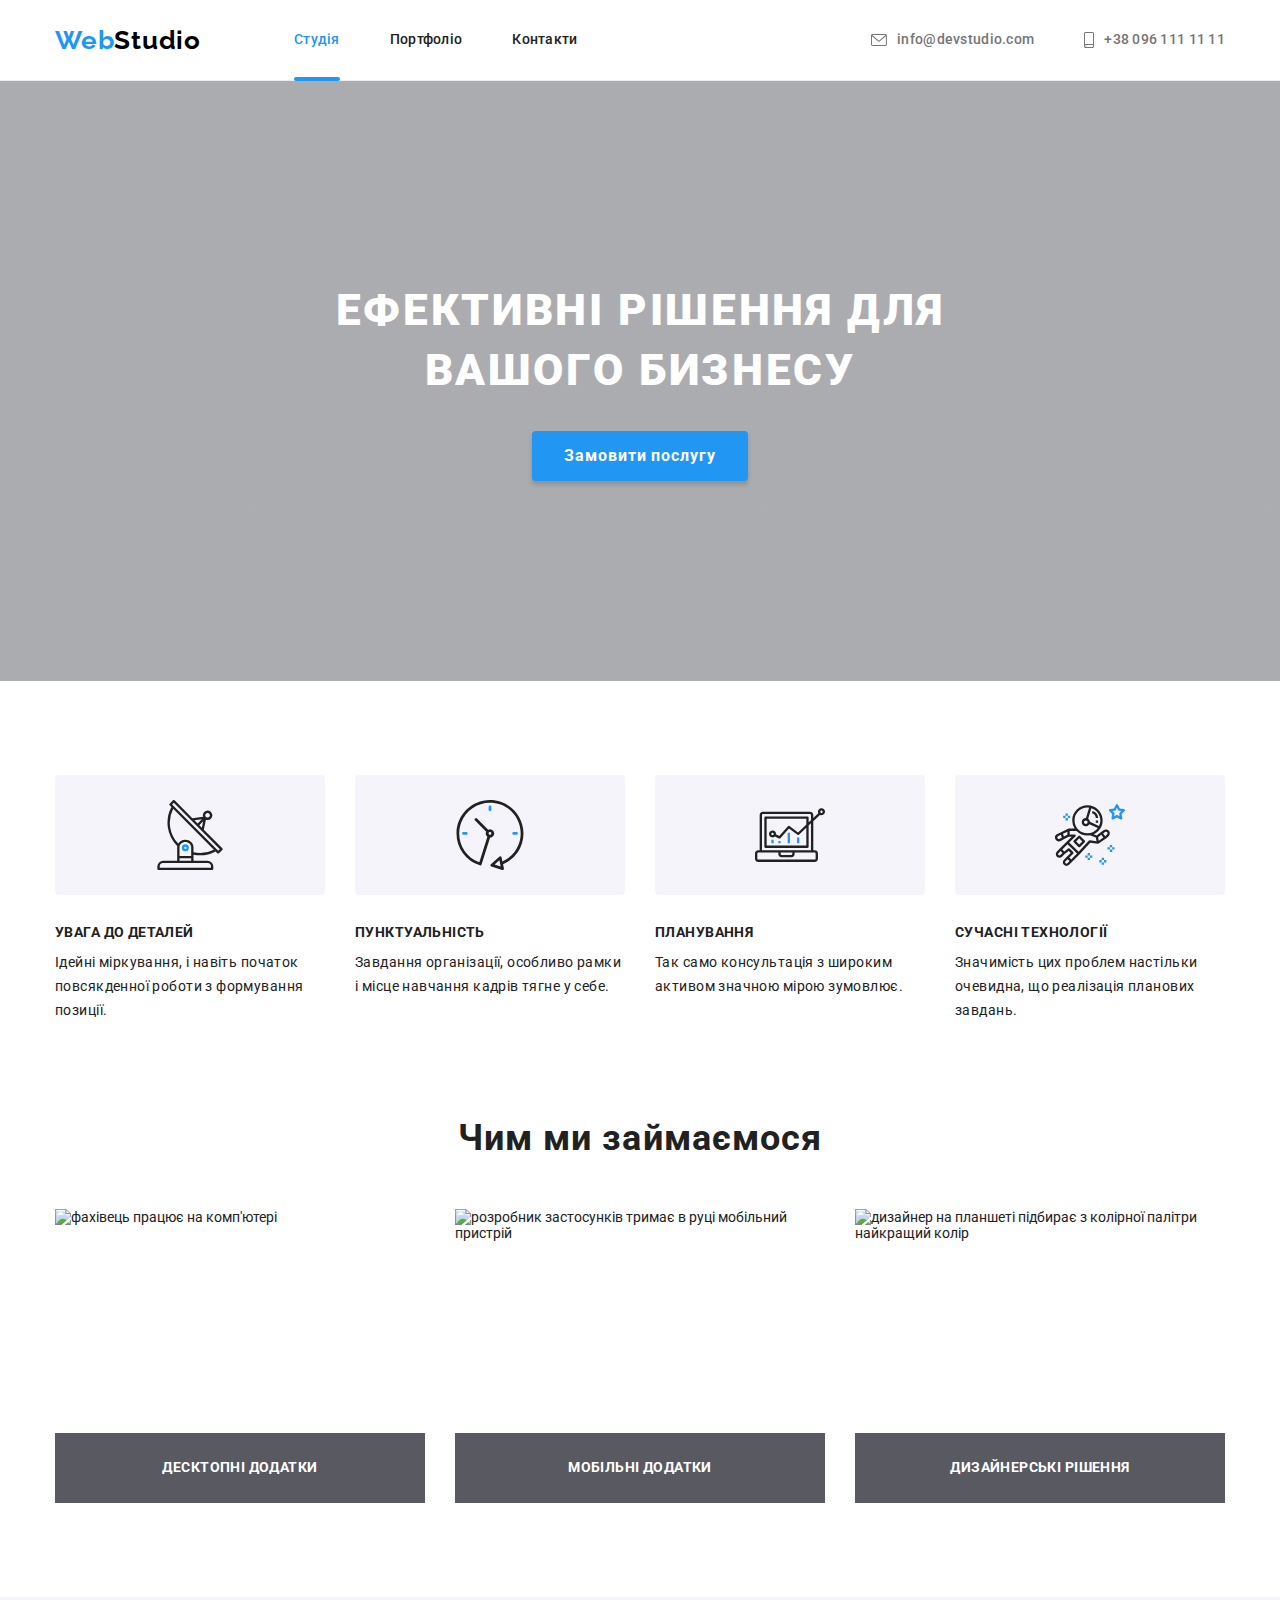
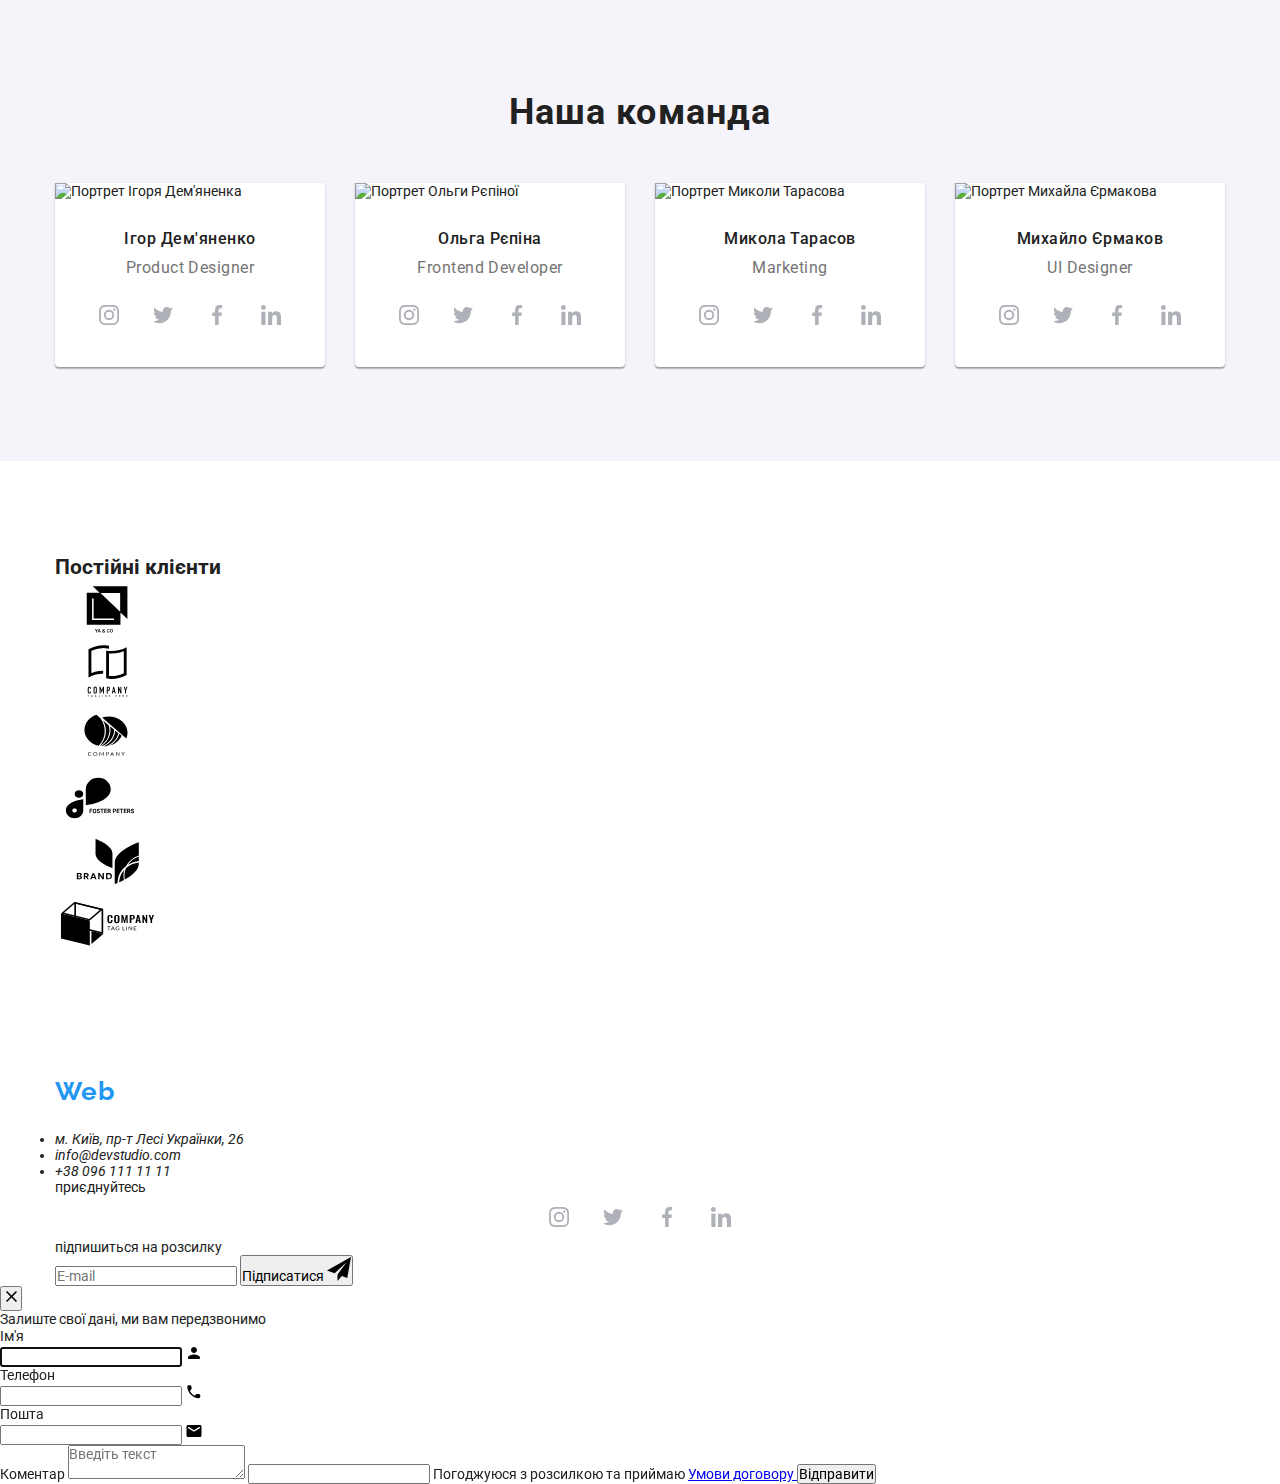
==== commit a375a304: "team SASS added" ====
--- a/indexbem.html
+++ b/indexbem.html
@@ -166,10 +166,10 @@
                 alt="Портрет Ігоря Дем'яненка"
                 width="270"
               />
-              <div class="team__item-card">
-                <h3 class="team__item-title">Ігор Дем'яненко</h3>
-                <p class="team__item-text" lang="en">Product Designer</p>
-                <ul class="social__list">
+              <div class="team__card">
+                <h3 class="team__card-title">Ігор Дем'яненко</h3>
+                <p class="team__card-text" lang="en">Product Designer</p>
+                <ul class="social__list list">
                   <li class="social__item">
                     <a
                       class="social__link link"
@@ -229,16 +229,16 @@
                 </ul>
               </div>
             </li>
-            <li class="team-item">
+            <li class="team__item">
               <img
                 src="./images/olha_repina.jpg"
                 alt="Портрет Ольги Рєпіної"
                 width="270"
               />
-              <div class="team-item-card">
-                <h3 class="team-item-title">Ольга Рєпіна</h3>
-                <p class="team-text" lang="en">Frontend Developer</p>
-                <ul class="social__list">
+              <div class="team__card">
+                <h3 class="team__card-title">Ольга Рєпіна</h3>
+                <p class="team__card-text" lang="en">Frontend Developer</p>
+                <ul class="social__list list">
                   <li class="social__item">
                     <a
                       class="social__link link"
@@ -298,16 +298,16 @@
                 </ul>
               </div>
             </li>
-            <li class="team-item">
+            <li class="team__item">
               <img
                 src="./images/mykola_tarasov.jpg"
                 alt="Портрет Миколи Тарасова"
                 width="270"
               />
-              <div class="team-item-card">
-                <h3 class="team-item-title">Микола Тарасов</h3>
-                <p class="team-text" lang="en">Marketing</p>
-                <ul class="social__list">
+              <div class="team__card">
+                <h3 class="team__card-title">Микола Тарасов</h3>
+                <p class="team__card-text" lang="en">Marketing</p>
+                <ul class="social__list list">
                   <li class="social__item">
                     <a
                       class="social__link link"
@@ -367,16 +367,16 @@
                 </ul>
               </div>
             </li>
-            <li class="team-item">
+            <li class="team__item">
               <img
                 src="./images/mykhailo_yermakov.jpg"
                 alt="Портрет Михайла Єрмакова"
                 width="270"
               />
-              <div class="team-item-card">
-                <h3 class="team-item-title">Михайло Єрмаков</h3>
-                <p class="team-text" lang="en">UI Designer</p>
-                <ul class="social__list">
+              <div class="team__card">
+                <h3 class="team__card-title">Михайло Єрмаков</h3>
+                <p class="team__card-text" lang="en">UI Designer</p>
+                <ul class="social__list list">
                   <li class="social__item">
                     <a
                       class="social__link link"
--- a/css/main.min.css
+++ b/css/main.min.css
@@ -1 +1 @@
-*{margin:0;padding:0}body{font-family:"Roboto",sans-serif;font-size:14px;color:#212121;background-color:#fff}.link{text-decoration:none;color:inherit;-webkit-transition:color 250ms cubic-bezier(0.4, 0, 0.2, 1),-webkit-box-shadow 250ms cubic-bezier(0.4, 0, 0.2, 1);transition:color 250ms cubic-bezier(0.4, 0, 0.2, 1),-webkit-box-shadow 250ms cubic-bezier(0.4, 0, 0.2, 1);transition:color 250ms cubic-bezier(0.4, 0, 0.2, 1),box-shadow 250ms cubic-bezier(0.4, 0, 0.2, 1);transition:color 250ms cubic-bezier(0.4, 0, 0.2, 1),box-shadow 250ms cubic-bezier(0.4, 0, 0.2, 1),-webkit-box-shadow 250ms cubic-bezier(0.4, 0, 0.2, 1)}.list{list-style:none}img{display:block;max-width:100%;height:auto}h1,h2,h3,h4,h5,h6{margin:0;padding:0}.visually-hidden{position:absolute;white-space:nowrap;width:1px;height:1px;overflow:hidden;border:0;padding:0;clip:rect(0 0 0 0);-webkit-clip-path:inset(50%);clip-path:inset(50%);margin:-1px}.section{padding:94px 0}.container{max-width:1200px;margin:0 auto;padding:0 15px}.header{border-bottom:1px solid #ececec}.header__nav{display:-webkit-box;display:-ms-flexbox;display:flex;-webkit-box-align:center;-ms-flex-align:center;align-items:center}.header__contacts{margin-left:auto}.header .container{display:-webkit-box;display:-ms-flexbox;display:flex;-webkit-box-align:center;-ms-flex-align:center;align-items:center}.logo{display:inline-block;font-family:"Raleway",sans-serif;font-weight:700;font-size:26px;line-height:1.19;letter-spacing:.03em;color:#2196f3;padding:24px 0;margin-right:93px}.logo--dark{color:#000}.logo--light{color:#fff}.navigation{display:-webkit-box;display:-ms-flexbox;display:flex;-webkit-box-align:center;-ms-flex-align:center;align-items:center;gap:50px}.navigation__link,.navigation__link--current{display:block;padding:32px 0;font-weight:500;line-height:1.14;letter-spacing:.02em}.navigation__link:hover,.navigation__link:focus,.navigation__link--current:hover,.navigation__link--current:focus{color:#2196f3}.navigation__link--current,.navigation__link--current--current{position:relative;color:#2196f3}.navigation__link--current::after,.navigation__link--current--current::after{display:inline-block;position:absolute;content:"";width:100%;height:4px;left:0;bottom:-1px;background-color:#2196f3;border-radius:2px}.contacts{display:-webkit-box;display:-ms-flexbox;display:flex;-webkit-box-align:center;-ms-flex-align:center;align-items:center;color:#757575;margin-left:auto;gap:50px}.contacts__item{display:-webkit-box;display:-ms-flexbox;display:flex;-webkit-box-align:center;-ms-flex-align:center;align-items:center;gap:50px}.contacts__link{display:-webkit-box;display:-ms-flexbox;display:flex;-webkit-box-align:center;-ms-flex-align:center;align-items:center;font-weight:500;line-height:1.14;letter-spacing:.02em;padding:32px 0;gap:10px}.contacts__link:hover,.contacts__link:focus{color:#2196f3}.contacts__icon{fill:currentColor}.hero{background-color:var(--hero-bg-color);background-image:-webkit-gradient(linear, left top, left bottom, from(rgba(47, 48, 58, 0.4)), to(rgba(47, 48, 58, 0.4))),url("../images/hero-bg-img.jpg");background-image:linear-gradient(rgba(47, 48, 58, 0.4), rgba(47, 48, 58, 0.4)),url("../images/hero-bg-img.jpg");max-width:1600px;background-repeat:no-repeat;background-size:cover;background-position:center;margin:0 auto;padding:200px 0;text-align:center}.hero__title{margin:0 auto 30px;max-width:696px;font-weight:900;font-size:44px;line-height:1.36;letter-spacing:.06em;text-transform:uppercase;color:#fff}.hero__btn{cursor:pointer;font-family:inherit;font-weight:700;font-size:16px;line-height:1.9;letter-spacing:.06em;background-color:#2196f3;color:#fff;border:none;-webkit-box-shadow:0px 4px 4px rgba(0,0,0,.15);box-shadow:0px 4px 4px rgba(0,0,0,.15);border-radius:4px;-webkit-transition:background-color 250ms cubic-bezier(0.4, 0, 0.2, 1),color 250ms cubic-bezier(0.4, 0, 0.2, 1),-webkit-box-shadow 250ms cubic-bezier(0.4, 0, 0.2, 1);transition:background-color 250ms cubic-bezier(0.4, 0, 0.2, 1),color 250ms cubic-bezier(0.4, 0, 0.2, 1),-webkit-box-shadow 250ms cubic-bezier(0.4, 0, 0.2, 1);transition:background-color 250ms cubic-bezier(0.4, 0, 0.2, 1),color 250ms cubic-bezier(0.4, 0, 0.2, 1),box-shadow 250ms cubic-bezier(0.4, 0, 0.2, 1);transition:background-color 250ms cubic-bezier(0.4, 0, 0.2, 1),color 250ms cubic-bezier(0.4, 0, 0.2, 1),box-shadow 250ms cubic-bezier(0.4, 0, 0.2, 1),-webkit-box-shadow 250ms cubic-bezier(0.4, 0, 0.2, 1)}.activities__title{color:#212121;text-align:center;font-weight:700;font-size:36px;line-height:1.17;letter-spacing:.03em;margin-bottom:50px}.hero__btn{padding:10px 32px}.hero__btn:hover,.hero__btn:focus{background-color:#188ce8}.features__list{display:-webkit-box;display:-ms-flexbox;display:flex;gap:30px}.features__item{width:270px}.features__container{display:-webkit-box;display:-ms-flexbox;display:flex;-webkit-box-align:center;-ms-flex-align:center;align-items:center;-webkit-box-pack:center;-ms-flex-pack:center;justify-content:center;width:270px;height:120px;background-color:#f5f4fa;border-radius:4px;margin-bottom:30px}.features__title{font-size:inherit;font-weight:700;line-height:1.14;letter-spacing:.03em;text-transform:uppercase;margin-bottom:10px}.features__text{line-height:1.71;letter-spacing:.03em}.activities{padding-top:0}.activities__list{display:-webkit-inline-box;display:-ms-inline-flexbox;display:inline-flex;gap:30px}.thumb{position:relative;width:370px;height:294px}.label{position:absolute;bottom:0;left:0;display:-webkit-box;display:-ms-flexbox;display:flex;-webkit-box-pack:center;-ms-flex-pack:center;justify-content:center;-webkit-box-align:center;-ms-flex-align:center;align-items:center;width:100%;height:70px;font-weight:700;font-size:14px;line-height:1.14;text-align:center;letter-spacing:.03em;text-transform:uppercase;color:#fff;background-color:rgba(47,48,58,.8)}/*# sourceMappingURL=main.min.css.map */+*{margin:0;padding:0}body{font-family:"Roboto",sans-serif;font-size:14px;color:#212121;background-color:#fff}.link{text-decoration:none;color:inherit;-webkit-transition:color 250ms cubic-bezier(0.4, 0, 0.2, 1),-webkit-box-shadow 250ms cubic-bezier(0.4, 0, 0.2, 1);transition:color 250ms cubic-bezier(0.4, 0, 0.2, 1),-webkit-box-shadow 250ms cubic-bezier(0.4, 0, 0.2, 1);transition:color 250ms cubic-bezier(0.4, 0, 0.2, 1),box-shadow 250ms cubic-bezier(0.4, 0, 0.2, 1);transition:color 250ms cubic-bezier(0.4, 0, 0.2, 1),box-shadow 250ms cubic-bezier(0.4, 0, 0.2, 1),-webkit-box-shadow 250ms cubic-bezier(0.4, 0, 0.2, 1)}.list{list-style:none}img{display:block;max-width:100%;height:auto}h1,h2,h3,h4,h5,h6{margin:0;padding:0}.visually-hidden{position:absolute;white-space:nowrap;width:1px;height:1px;overflow:hidden;border:0;padding:0;clip:rect(0 0 0 0);-webkit-clip-path:inset(50%);clip-path:inset(50%);margin:-1px}.section{padding:94px 0}.container{max-width:1200px;margin:0 auto;padding:0 15px}.header{border-bottom:1px solid #ececec}.header__nav{display:-webkit-box;display:-ms-flexbox;display:flex;-webkit-box-align:center;-ms-flex-align:center;align-items:center}.header__contacts{margin-left:auto}.header .container{display:-webkit-box;display:-ms-flexbox;display:flex;-webkit-box-align:center;-ms-flex-align:center;align-items:center}.logo{display:inline-block;font-family:"Raleway",sans-serif;font-weight:700;font-size:26px;line-height:1.19;letter-spacing:.03em;color:#2196f3;padding:24px 0;margin-right:93px}.logo--dark{color:#000}.logo--light{color:#fff}.navigation{display:-webkit-box;display:-ms-flexbox;display:flex;-webkit-box-align:center;-ms-flex-align:center;align-items:center;gap:50px}.navigation__link,.navigation__link--current{display:block;padding:32px 0;font-weight:500;line-height:1.14;letter-spacing:.02em}.navigation__link:hover,.navigation__link:focus,.navigation__link--current:hover,.navigation__link--current:focus{color:#2196f3}.navigation__link--current,.navigation__link--current--current{position:relative;color:#2196f3}.navigation__link--current::after,.navigation__link--current--current::after{display:inline-block;position:absolute;content:"";width:100%;height:4px;left:0;bottom:-1px;background-color:#2196f3;border-radius:2px}.contacts{display:-webkit-box;display:-ms-flexbox;display:flex;-webkit-box-align:center;-ms-flex-align:center;align-items:center;color:#757575;margin-left:auto;gap:50px}.contacts__item{display:-webkit-box;display:-ms-flexbox;display:flex;-webkit-box-align:center;-ms-flex-align:center;align-items:center;gap:50px}.contacts__link{display:-webkit-box;display:-ms-flexbox;display:flex;-webkit-box-align:center;-ms-flex-align:center;align-items:center;font-weight:500;line-height:1.14;letter-spacing:.02em;padding:32px 0;gap:10px}.contacts__link:hover,.contacts__link:focus{color:#2196f3}.contacts__icon{fill:currentColor}.hero{background-color:var(--hero-bg-color);background-image:-webkit-gradient(linear, left top, left bottom, from(rgba(47, 48, 58, 0.4)), to(rgba(47, 48, 58, 0.4))),url("../images/hero-bg-img.jpg");background-image:linear-gradient(rgba(47, 48, 58, 0.4), rgba(47, 48, 58, 0.4)),url("../images/hero-bg-img.jpg");max-width:1600px;background-repeat:no-repeat;background-size:cover;background-position:center;margin:0 auto;padding:200px 0;text-align:center}.hero__title{margin:0 auto 30px;max-width:696px;font-weight:900;font-size:44px;line-height:1.36;letter-spacing:.06em;text-transform:uppercase;color:#fff}.hero__btn{cursor:pointer;font-family:inherit;font-weight:700;font-size:16px;line-height:1.9;letter-spacing:.06em;background-color:#2196f3;color:#fff;border:none;-webkit-box-shadow:0px 4px 4px rgba(0,0,0,.15);box-shadow:0px 4px 4px rgba(0,0,0,.15);border-radius:4px;-webkit-transition:background-color 250ms cubic-bezier(0.4, 0, 0.2, 1),color 250ms cubic-bezier(0.4, 0, 0.2, 1),-webkit-box-shadow 250ms cubic-bezier(0.4, 0, 0.2, 1);transition:background-color 250ms cubic-bezier(0.4, 0, 0.2, 1),color 250ms cubic-bezier(0.4, 0, 0.2, 1),-webkit-box-shadow 250ms cubic-bezier(0.4, 0, 0.2, 1);transition:background-color 250ms cubic-bezier(0.4, 0, 0.2, 1),color 250ms cubic-bezier(0.4, 0, 0.2, 1),box-shadow 250ms cubic-bezier(0.4, 0, 0.2, 1);transition:background-color 250ms cubic-bezier(0.4, 0, 0.2, 1),color 250ms cubic-bezier(0.4, 0, 0.2, 1),box-shadow 250ms cubic-bezier(0.4, 0, 0.2, 1),-webkit-box-shadow 250ms cubic-bezier(0.4, 0, 0.2, 1)}.team__title,.activities__title{color:#212121;text-align:center;font-weight:700;font-size:36px;line-height:1.17;letter-spacing:.03em;margin-bottom:50px}.hero__btn{padding:10px 32px}.hero__btn:hover,.hero__btn:focus{background-color:#188ce8}.features__list{display:-webkit-box;display:-ms-flexbox;display:flex;gap:30px}.features__item{width:270px}.features__container{display:-webkit-box;display:-ms-flexbox;display:flex;-webkit-box-align:center;-ms-flex-align:center;align-items:center;-webkit-box-pack:center;-ms-flex-pack:center;justify-content:center;width:270px;height:120px;background-color:#f5f4fa;border-radius:4px;margin-bottom:30px}.features__title{font-size:inherit;font-weight:700;line-height:1.14;letter-spacing:.03em;text-transform:uppercase;margin-bottom:10px}.features__text{line-height:1.71;letter-spacing:.03em}.activities{padding-top:0}.activities__list{display:-webkit-inline-box;display:-ms-inline-flexbox;display:inline-flex;gap:30px}.thumb{position:relative;width:370px;height:294px}.label{position:absolute;bottom:0;left:0;display:-webkit-box;display:-ms-flexbox;display:flex;-webkit-box-pack:center;-ms-flex-pack:center;justify-content:center;-webkit-box-align:center;-ms-flex-align:center;align-items:center;width:100%;height:70px;font-weight:700;font-size:14px;line-height:1.14;text-align:center;letter-spacing:.03em;text-transform:uppercase;color:#fff;background-color:rgba(47,48,58,.8)}.team{background-color:#f5f4fa}.team__list{display:-webkit-inline-box;display:-ms-inline-flexbox;display:inline-flex;gap:30px}.team__item{max-width:270px;background:#fff;-webkit-box-shadow:0px 1px 3px rgba(0,0,0,.12),0px 1px 1px rgba(0,0,0,.14),0px 2px 1px rgba(0,0,0,.2);box-shadow:0px 1px 3px rgba(0,0,0,.12),0px 1px 1px rgba(0,0,0,.14),0px 2px 1px rgba(0,0,0,.2);border-radius:0px 0px 4px 4px}.team__card{padding:30px 0;text-align:center}.team__card-title{font-weight:500;font-size:16px;line-height:1.19;letter-spacing:.03em;margin-bottom:10px}.team__card-text{font-size:16px;line-height:1.19;letter-spacing:.03em;color:#757575;margin-bottom:16px}.social__list{display:-webkit-box;display:-ms-flexbox;display:flex;-webkit-box-pack:center;-ms-flex-pack:center;justify-content:center;gap:10px}.social__item{width:44px;height:44px}.social__link{display:-webkit-box;display:-ms-flexbox;display:flex;-webkit-box-pack:center;-ms-flex-pack:center;justify-content:center;-webkit-box-align:center;-ms-flex-align:center;align-items:center;width:100%;height:100%;border-radius:50%;background-color:rgba(255,255,255,.1);fill:#afb1b8;-webkit-transition:background-color 250ms cubic-bezier(0.4, 0, 0.2, 1),fill 250ms cubic-bezier(0.4, 0, 0.2, 1);transition:background-color 250ms cubic-bezier(0.4, 0, 0.2, 1),fill 250ms cubic-bezier(0.4, 0, 0.2, 1)}.social__link:hover,.social__link:focus{background-color:#2196f3}.social__link:hover:hover .icon,.social__link:hover:focus .icon,.social__link:focus:hover .icon,.social__link:focus:focus .icon{fill:#fff}/*# sourceMappingURL=main.min.css.map */